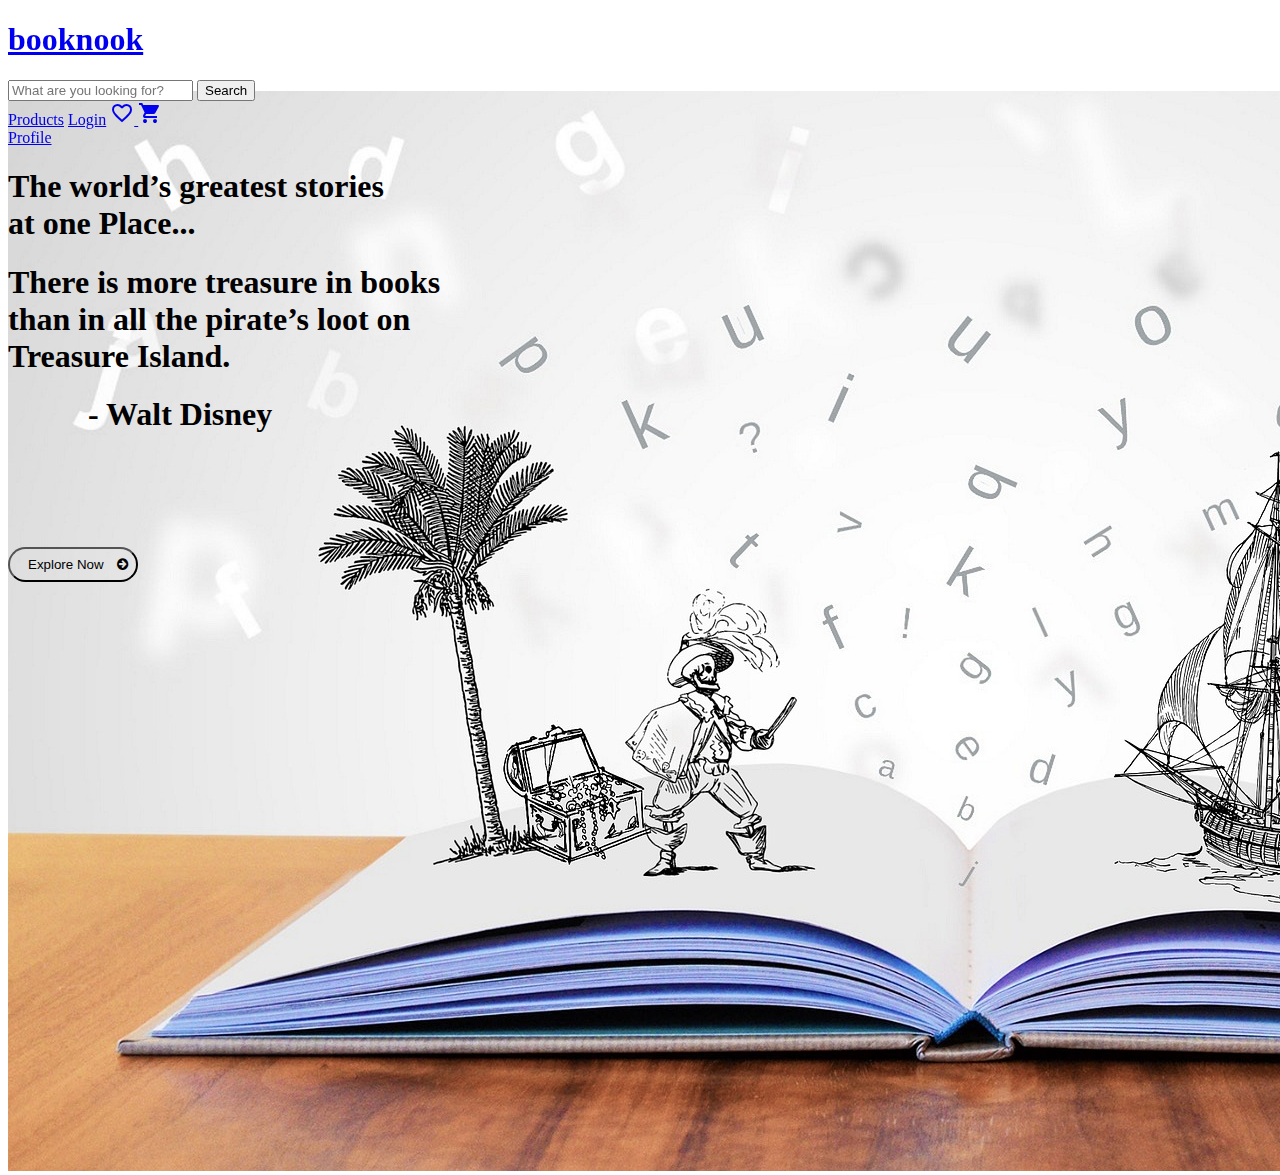
==== index.html @ a93b5c69 "feat: added Home page and product page" ====
<!DOCTYPE html>
<html lang="en">
<head>
    <meta charset="UTF-8">
    <meta http-equiv="X-UA-Compatible" content="IE=edge">
    <meta name="viewport" content="width=device-width, initial-scale=1.0">
    <link href="https://fonts.googleapis.com/css2?family=Material+Icons" rel="stylesheet">
    <link rel="stylesheet" href="https://cdnjs.cloudflare.com/ajax/libs/font-awesome/4.7.0/css/font-awesome.min.css">
    <link rel="stylesheet" href="https://technomentum.netlify.app/css_docs/navigation.css"/>
    <link rel="stylesheet" href="./css_docs/home.css">
    <title>Home</title>
</head>
<body>
    <div class="ecom-head-container">
    <header class="ecom-header">
        <h1 class=""><a href="./index.html" class=" logo hd-m-font bookish-font letter-spacing-l txt-shadow ">booknook</a></h1>
        <div class="search-bar">
            <form class="search-bar-el" action="">
                <input class="input-search" type="text" name="" id="" placeholder="What are you looking for?" />
                <button class="rounded-btn rounded-btn3 normal-btn search-btn">Search</button>
            </form>
        </div>
        <div class="ecom-header-nav">
            <nav class="nav-items">
                <a href="./products.html" class="user" title="Products">
                    <span class="head-link">Products</span></a>
                <a href="#" class="link prime-link1 link-text login-color "> Login</a>

                <a href="#" title="Favourite" class="head-link">
                    <i class="material-icons heart ">favorite_border</i>
                </a>
                <a href="#" class="cart" title="Cart" class="head-link"><i
                        class="material-icons ">shopping_cart</i></a>
            </nav>
            <a href="#" class="user" title="User Info">
                <span class="head-link">Profile</span></a>
            <a href="#">
                <div class="user-img" title="Profile Picture"></div>
            </a>
        </div>
    </header>
</div>

<div class="page-body">
    <div class="home-img">
        <img src="/assets/storytelling.jpg" alt="home-image">
    </div>
    <div class="col-2">
<h1 class="hd-l-font bookish-font margin-1">The world’s greatest stories <br> at one Place...</h1>
<h1 class="hd-m-font std-font-two margin-1 gap-1">There is more treasure in books <br> than in all the pirate’s loot on <br>Treasure Island. </h1> 
    <h1 class="hd-m-font std-font-two  margin2-left">- Walt Disney</h1>
    </div>
<div class="explore-btn">
    <a href="./products.html" id=""><button class="floating-btn floating-btn1 hd-s-font" ><span class="explore std-font-two">Explore Now</span> 
        <i class="fa fa-arrow-circle-right"></i>
    </button></a>
</div>

</div>

</body>
</html>
---- css_docs/home.css ----
/* :root{
    margin: 0 ;
padding: 0 ;
} */

.margin2-left{
    margin-left: 5rem;
}


.ecom-head-container{
    z-index: 1;
    position: sticky;
    top: 0rem;
    max-width: 1500px;
    margin: 0px;
    
}

.page-body{
    position: relative;
  display: flex;
  align-items: center;
  flex-wrap: wrap;
  justify-content: flex-start;  
  
}
.col-2{
    position: relative;
    z-index: 0;
    flex-basis: 50%;
    min-width: 300px;
    text-align: justify;
}

.home-img{
    z-index: -1;
    position: absolute;
    top:-3.5rem;
    max-width: auto;
    height: auto;
    

}
.explore-btn{
    position: absolute;
    top: 25rem;
}

.floating-btn1{
    background-color: var(--ecom-login);
    border-radius: 1.5rem;
    padding: .5rem .5rem;
}
.floating-btn1:hover{
    cursor: pointer;
}
.explore{
    margin: 4px 10px;
}
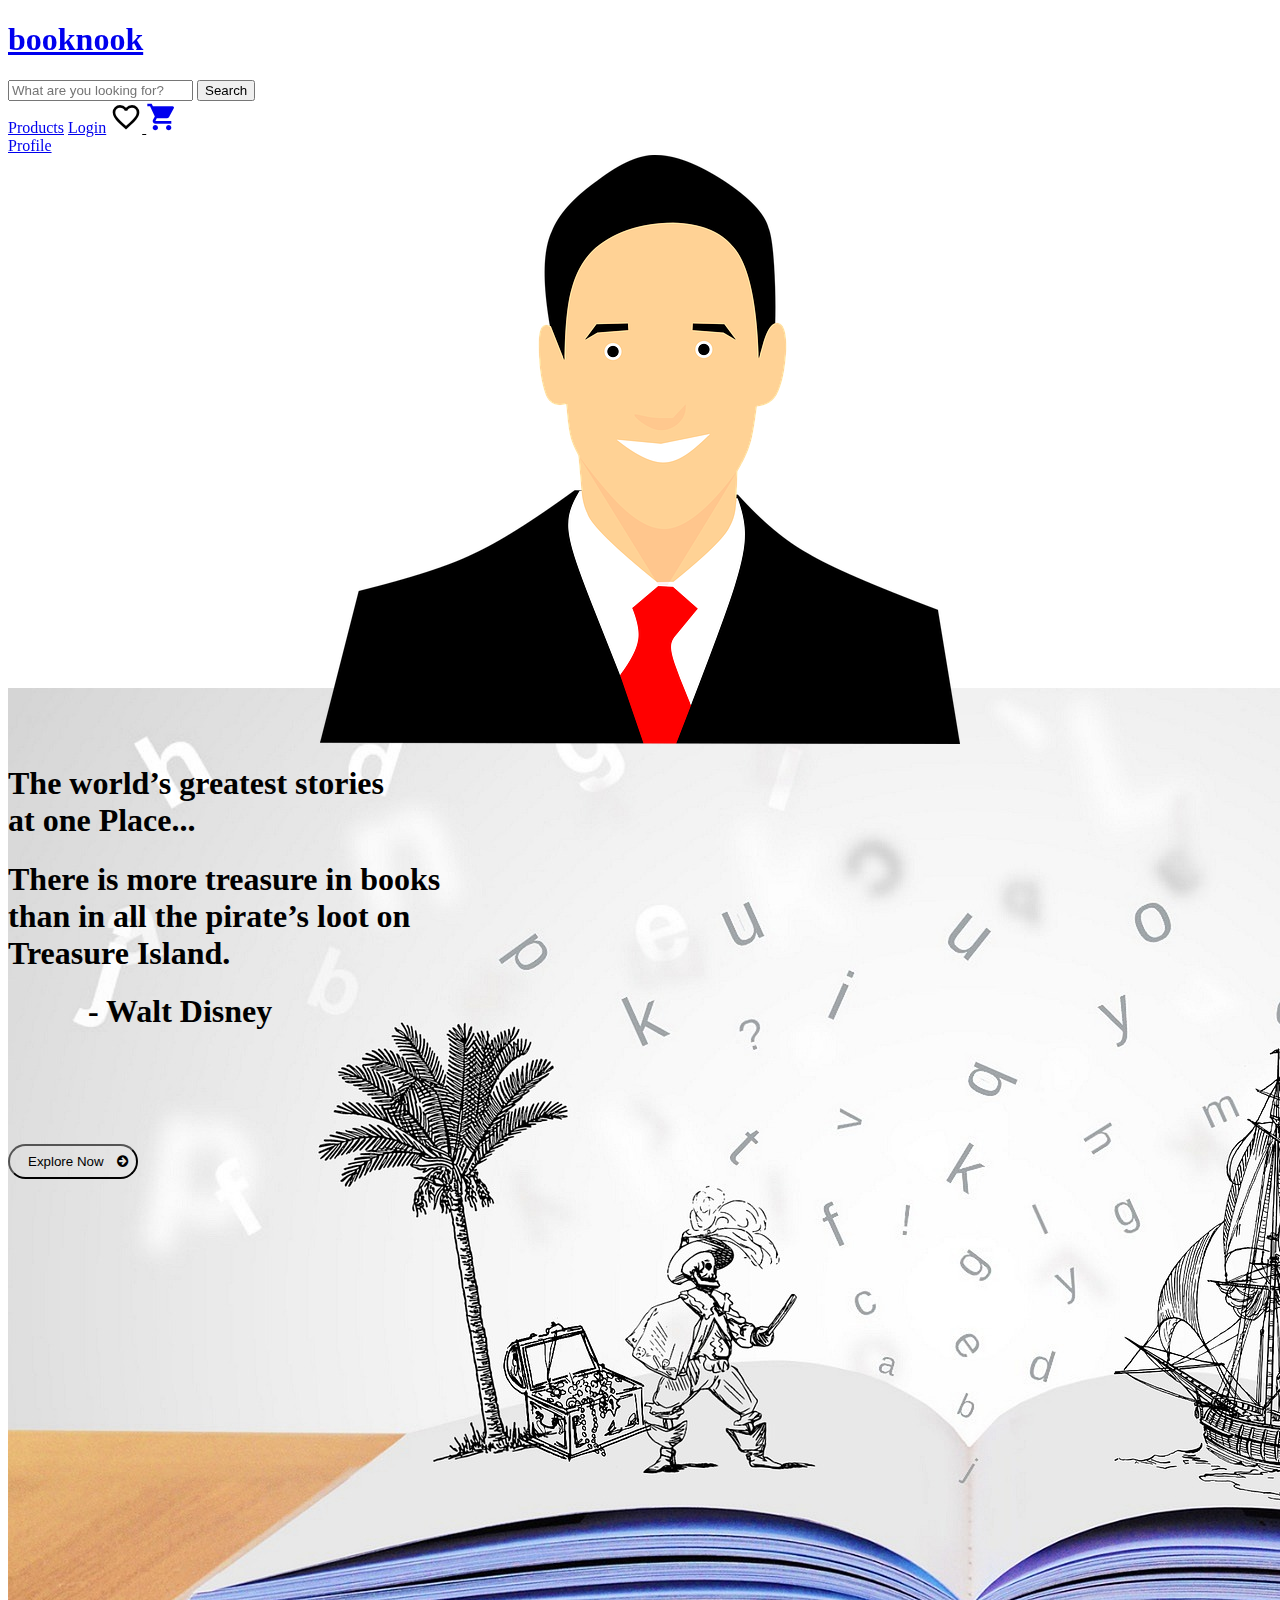
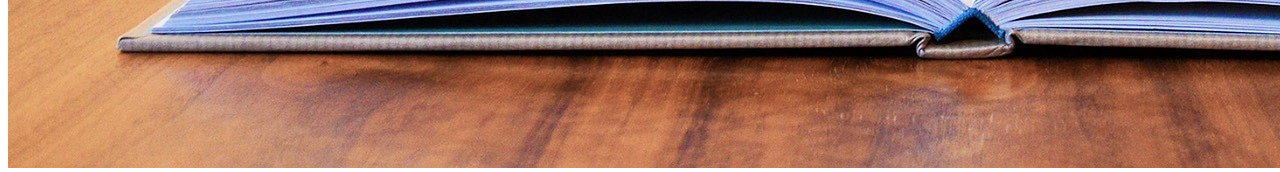
==== commit 1a7e5e10: "feat: added wishlist and cart page" ====
--- a/index.html
+++ b/index.html
@@ -1,62 +1,99 @@
 <!DOCTYPE html>
 <html lang="en">
-<head>
-    <meta charset="UTF-8">
-    <meta http-equiv="X-UA-Compatible" content="IE=edge">
-    <meta name="viewport" content="width=device-width, initial-scale=1.0">
-    <link href="https://fonts.googleapis.com/css2?family=Material+Icons" rel="stylesheet">
-    <link rel="stylesheet" href="https://cdnjs.cloudflare.com/ajax/libs/font-awesome/4.7.0/css/font-awesome.min.css">
-    <link rel="stylesheet" href="https://technomentum.netlify.app/css_docs/navigation.css"/>
-    <link rel="stylesheet" href="./css_docs/home.css">
-    <title>Home</title>
-</head>
-<body>
-    <div class="ecom-head-container">
-    <header class="ecom-header">
-        <h1 class=""><a href="./index.html" class=" logo hd-m-font bookish-font letter-spacing-l txt-shadow ">booknook</a></h1>
-        <div class="search-bar">
-            <form class="search-bar-el" action="">
-                <input class="input-search" type="text" name="" id="" placeholder="What are you looking for?" />
-                <button class="rounded-btn rounded-btn3 normal-btn search-btn">Search</button>
-            </form>
-        </div>
-        <div class="ecom-header-nav">
-            <nav class="nav-items">
-                <a href="./products.html" class="user" title="Products">
-                    <span class="head-link">Products</span></a>
-                <a href="#" class="link prime-link1 link-text login-color "> Login</a>
+	<head>
+		<meta charset="UTF-8" />
+		<meta http-equiv="X-UA-Compatible" content="IE=edge" />
+		<meta name="viewport" content="width=device-width, initial-scale=1.0" />
+		<link
+			href="https://fonts.googleapis.com/css2?family=Material+Icons"
+			rel="stylesheet"
+		/>
+		<link
+			rel="stylesheet"
+			href="https://cdnjs.cloudflare.com/ajax/libs/font-awesome/4.7.0/css/font-awesome.min.css"
+		/>
+		<link
+			rel="stylesheet"
+			href="https://technomentum.netlify.app/css_docs/navigation.css"
+		/>
+		<link rel="stylesheet" href="./css_docs/home.css" />
+		<title>Home</title>
+	</head>
 
-                <a href="#" title="Favourite" class="head-link">
-                    <i class="material-icons heart ">favorite_border</i>
-                </a>
-                <a href="#" class="cart" title="Cart" class="head-link"><i
-                        class="material-icons ">shopping_cart</i></a>
-            </nav>
-            <a href="#" class="user" title="User Info">
-                <span class="head-link">Profile</span></a>
-            <a href="#">
-                <div class="user-img" title="Profile Picture"></div>
-            </a>
-        </div>
-    </header>
-</div>
+	<body>
+		<div class="ecom-head-container">
+			<header class="ecom-header">
+				<h1 class="">
+					<a
+						href="./index.html"
+						class="logo hd-m-font bookish-font letter-spacing-l txt-shadow"
+						>booknook</a
+					>
+				</h1>
+				<div class="search-bar">
+					<form class="search-bar-el" action="">
+						<input
+							class="input-search"
+							type="text"
+							name=""
+							id=""
+							placeholder="What are you looking for?"
+						/>
+						<button class="rounded-btn rounded-btn3 normal-btn search-btn">
+							Search
+						</button>
+					</form>
+				</div>
+				<div class="ecom-header-nav">
+					<nav class="nav-items">
+						<a href="./products.html" class="user" title="Products">
+							<span class="head-link">Products</span></a
+						>
+						<a href="#" class="link prime-link1 link-text login-color">
+							Login</a
+						>
 
-<div class="page-body">
-    <div class="home-img">
-        <img src="/assets/storytelling.jpg" alt="home-image">
-    </div>
-    <div class="col-2">
-<h1 class="hd-l-font bookish-font margin-1">The world’s greatest stories <br> at one Place...</h1>
-<h1 class="hd-m-font std-font-two margin-1 gap-1">There is more treasure in books <br> than in all the pirate’s loot on <br>Treasure Island. </h1> 
-    <h1 class="hd-m-font std-font-two  margin2-left">- Walt Disney</h1>
-    </div>
-<div class="explore-btn">
-    <a href="./products.html" id=""><button class="floating-btn floating-btn1 hd-s-font" ><span class="explore std-font-two">Explore Now</span> 
-        <i class="fa fa-arrow-circle-right"></i>
-    </button></a>
-</div>
+						<a href="#" title="Wishlist" class="head-link heart">
+							<i class="material-icons">favorite_border</i>
+						</a>
+						<a href="./cart.html" class="cart" title="Cart" class="head-link"
+							><i class="material-icons">shopping_cart</i></a
+						>
+					</nav>
+					<a href="#" class="user" title="User Info">
+						<span class="head-link">Profile</span></a
+					>
+					<a href="#">
+						<div class="user-img" title="Profile Picture">
+							<img class="border-50" src="/assets/avatar.png" alt="" />
+						</div>
+					</a>
+				</div>
+			</header>
+		</div>
 
-</div>
-
-</body>
-</html>+		<div class="page-body">
+			<div class="home-img">
+				<img src="/assets/storytelling.jpg" alt="home-image" />
+			</div>
+			<div class="col-2">
+				<h1 class="hd-l-font bookish-font margin-1">
+					The world’s greatest stories <br />
+					at one Place...
+				</h1>
+				<h1 class="hd-m-font std-font-two margin-1 gap-1">
+					There is more treasure in books <br />
+					than in all the pirate’s loot on <br />Treasure Island.
+				</h1>
+				<h1 class="hd-m-font std-font-two margin2-left">- Walt Disney</h1>
+			</div>
+			<div class="explore-btn">
+				<a href="./products.html" id=""
+					><button class="floating-btn floating-btn1 hd-s-font">
+						<span class="explore std-font-two">Explore Now</span>
+						<i class="fa fa-arrow-circle-right"></i></button
+				></a>
+			</div>
+		</div>
+	</body>
+</html>
--- a/css_docs/home.css
+++ b/css_docs/home.css
@@ -1,31 +1,25 @@
-/* :root{
-    margin: 0 ;
-padding: 0 ;
-} */
-
-.margin2-left{
+.margin2-left {
     margin-left: 5rem;
 }
 
-
-.ecom-head-container{
+.ecom-head-container {
     z-index: 1;
     position: sticky;
     top: 0rem;
-    max-width: 1500px;
     margin: 0px;
-    
+
 }
 
-.page-body{
+.page-body {
     position: relative;
-  display: flex;
-  align-items: center;
-  flex-wrap: wrap;
-  justify-content: flex-start;  
-  
+    display: flex;
+    align-items: center;
+    flex-wrap: wrap;
+    justify-content: flex-start;
+
 }
-.col-2{
+
+.col-2 {
     position: relative;
     z-index: 0;
     flex-basis: 50%;
@@ -33,28 +27,42 @@
     text-align: justify;
 }
 
-.home-img{
+.home-img {
     z-index: -1;
     position: absolute;
-    top:-3.5rem;
+    top: -3.5rem;
     max-width: auto;
     height: auto;
-    
+}
 
-}
-.explore-btn{
+.explore-btn {
     position: absolute;
     top: 25rem;
 }
 
-.floating-btn1{
+.floating-btn1 {
     background-color: var(--ecom-login);
     border-radius: 1.5rem;
     padding: .5rem .5rem;
 }
-.floating-btn1:hover{
+
+.floating-btn1:hover {
     cursor: pointer;
 }
-.explore{
+
+.explore {
     margin: 4px 10px;
 }
+
+.heart {
+    color: var(--primary-colorone);
+}
+
+.nav-items a i {
+    font-size: 32px;
+}
+
+.user-img {
+    display: flex;
+    justify-content: center;
+}